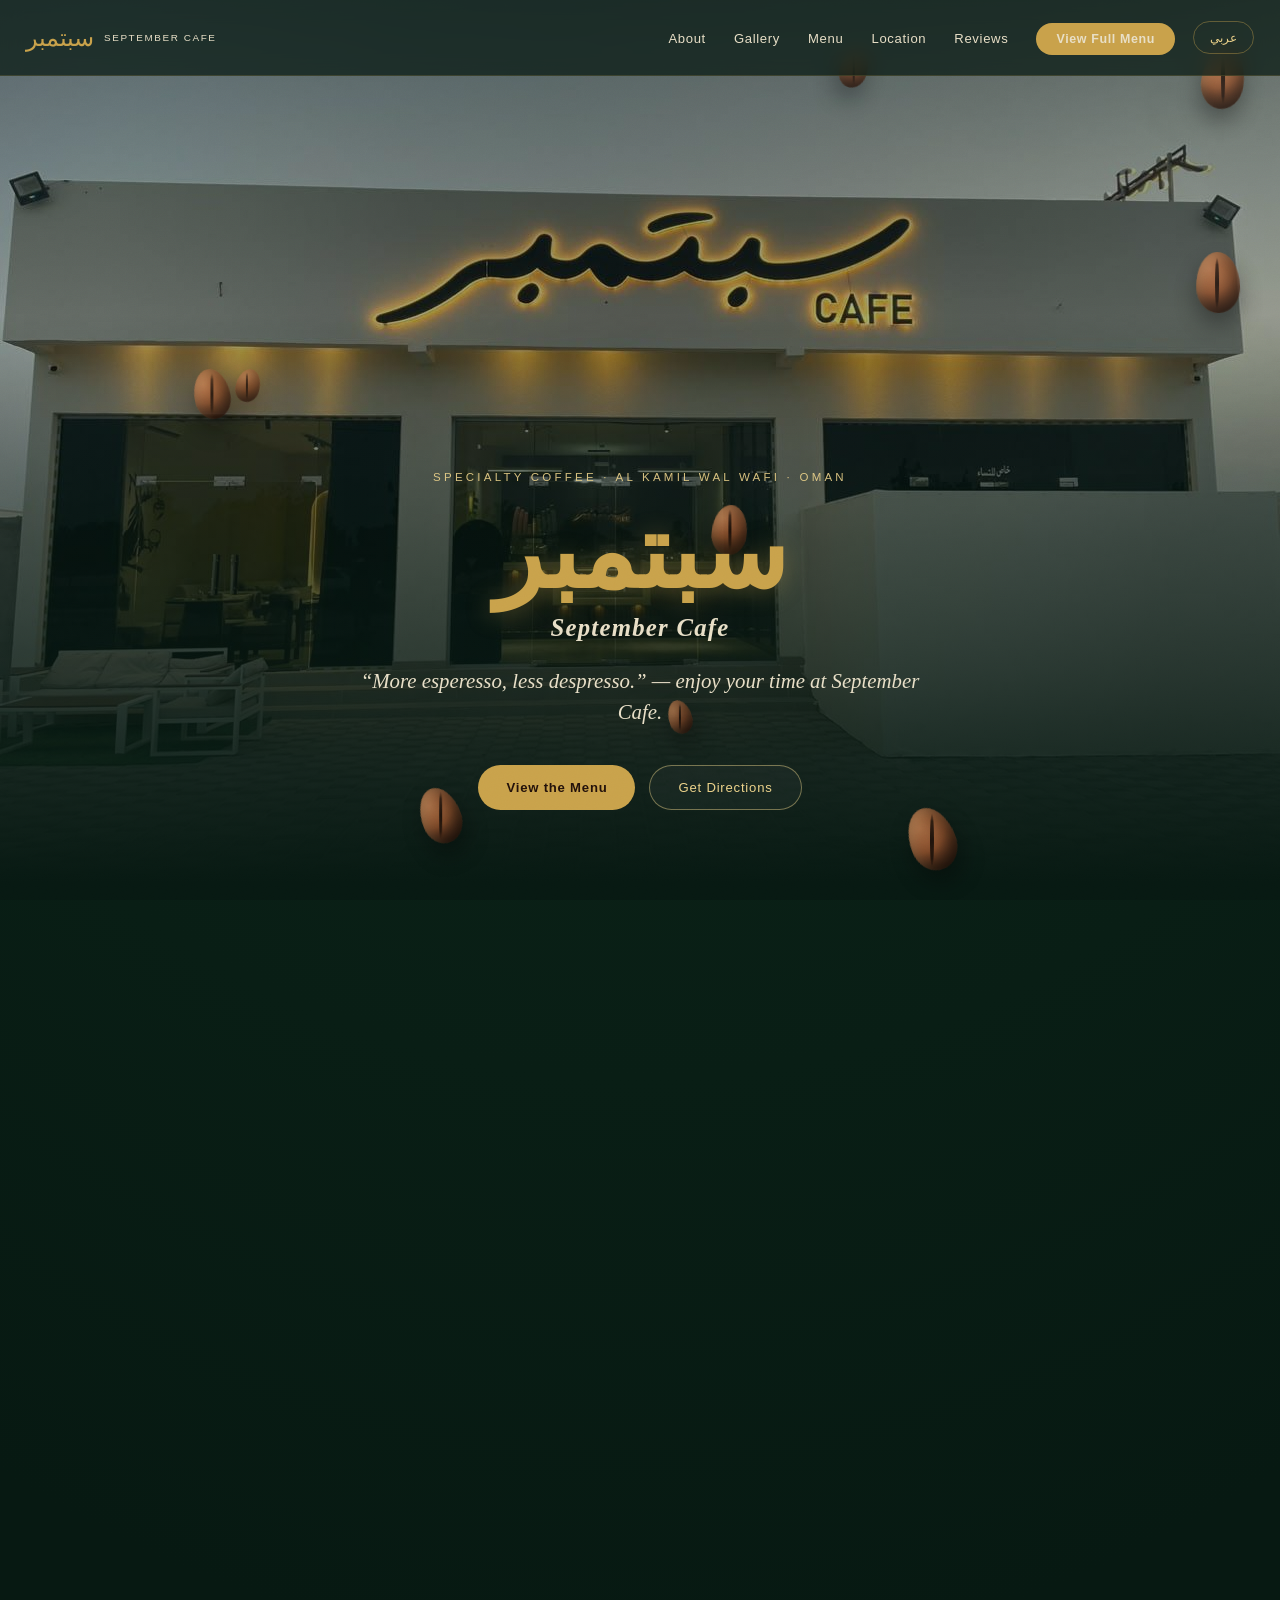
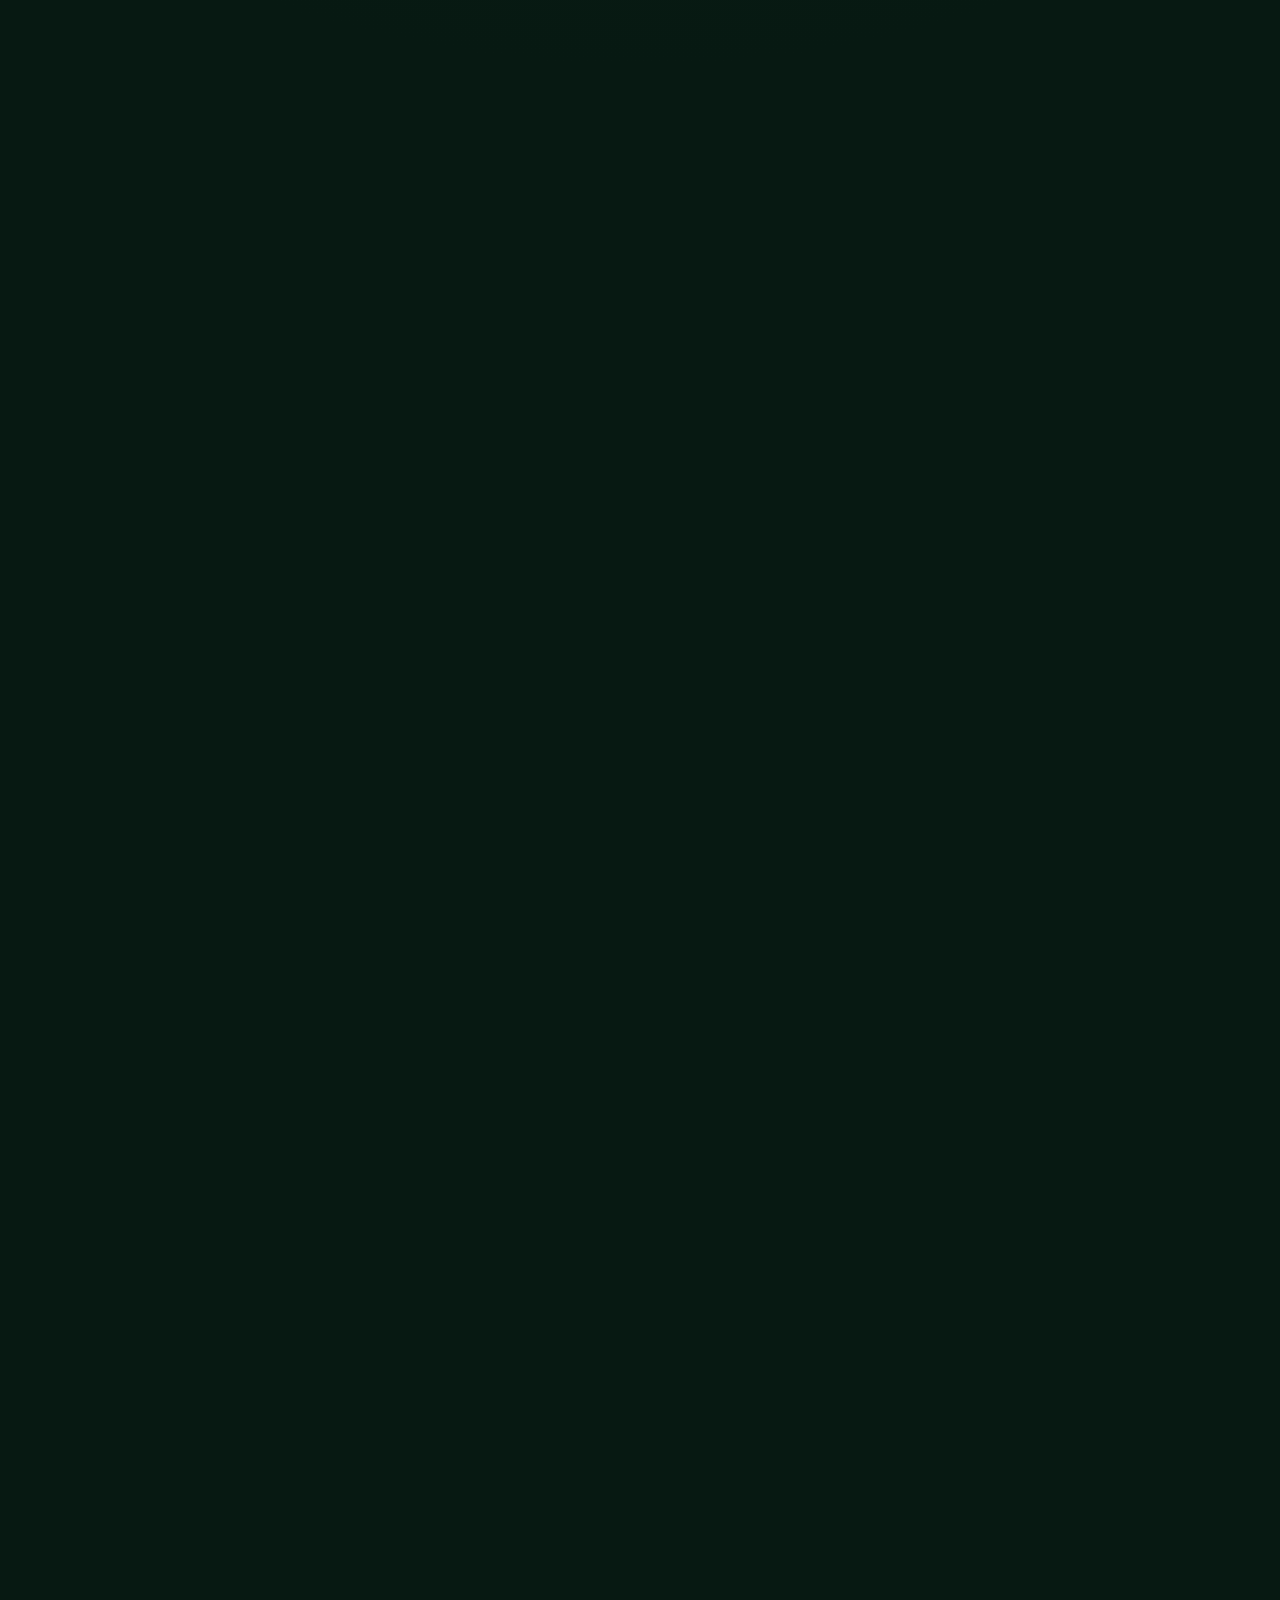
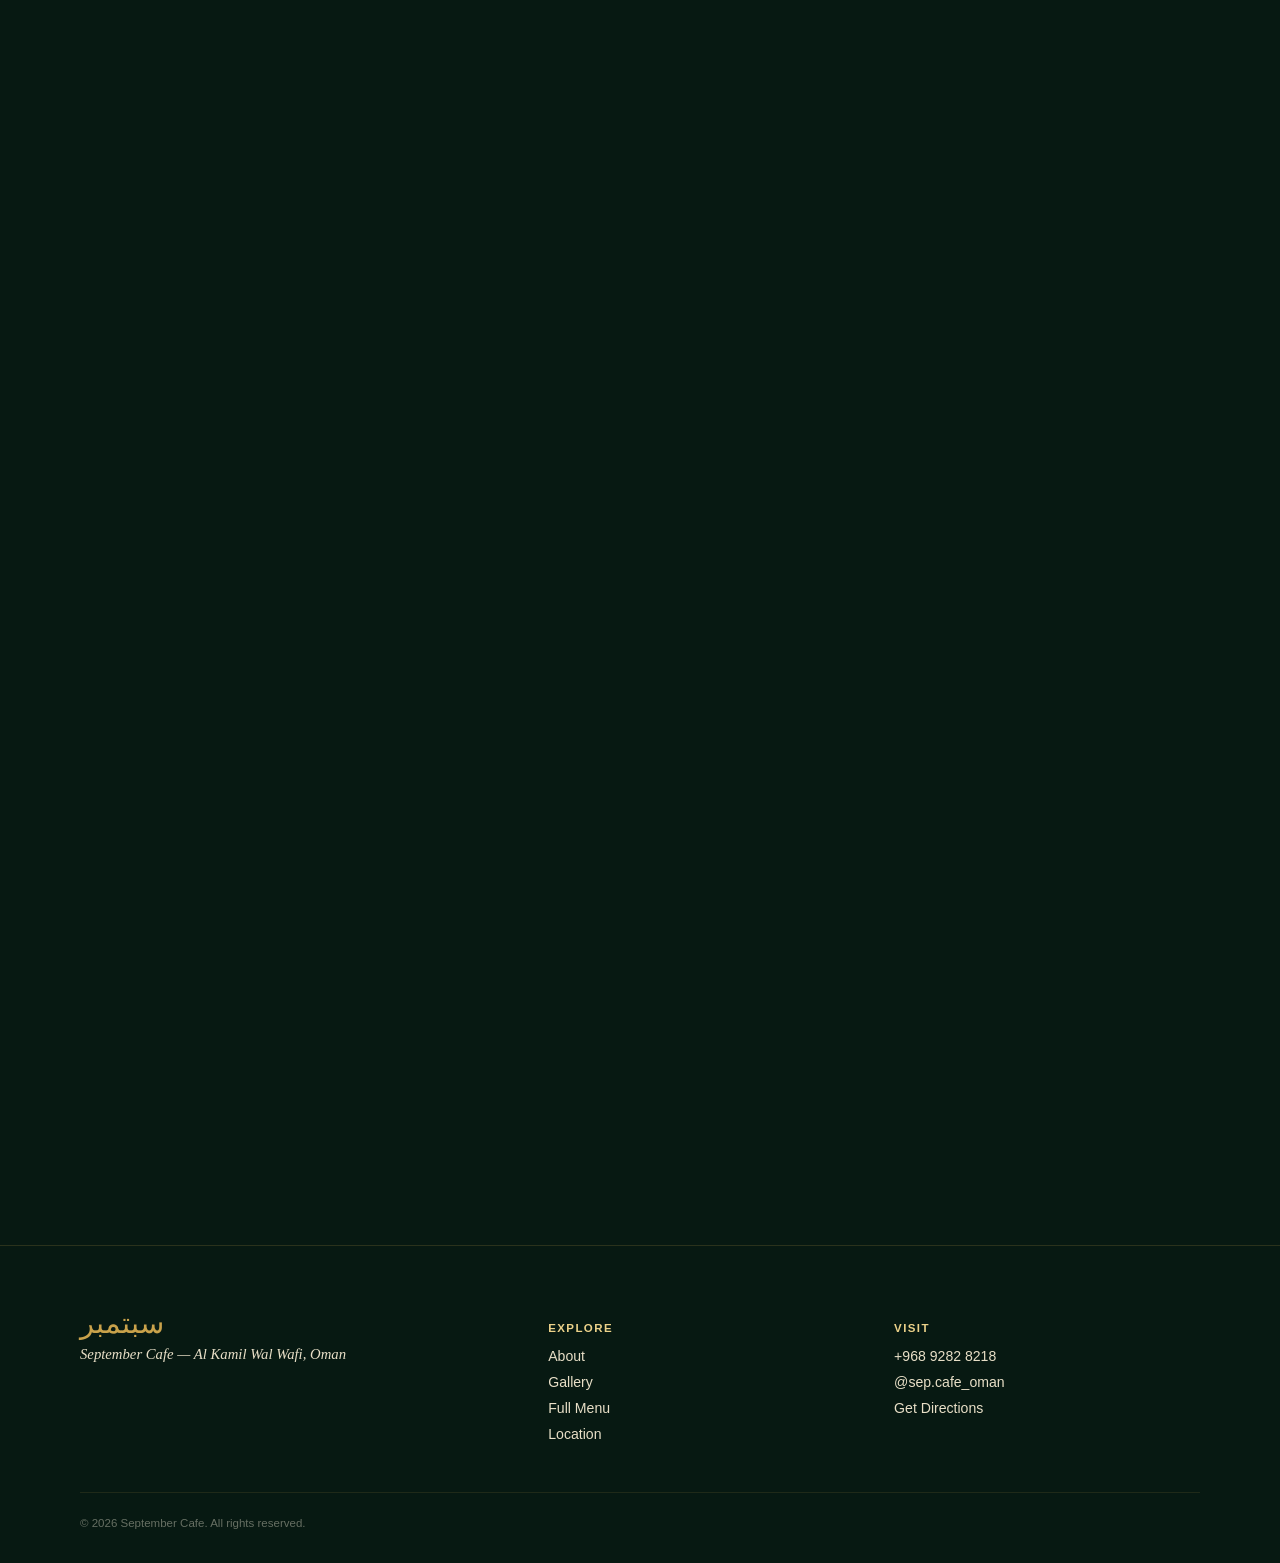
==== index.html @ 89ff71f0 "first push of septmber site" ====
<!DOCTYPE html>
<html lang="en" dir="ltr">
<head>
<meta charset="UTF-8">
<meta name="viewport" content="width=device-width, initial-scale=1">
<title>September Cafe | سبتمبر كافيه — Specialty Coffee in Al Kamil Wal Wafi, Oman</title>
<meta name="description" content="September Cafe (سبتمبر كافيه) is a specialty coffee house in Al Kamil Wal Wafi, Oman, serving espresso, V60 filter coffee, matcha, iced tea, mojitos and fresh cakes daily from 7 AM. More espresso, less despresso.">
<meta name="keywords" content="September Cafe, سبتمبر كافيه, coffee shop Oman, Al Kamil Wal Wafi cafe, specialty coffee Oman, V60 coffee Oman, matcha Oman">
<meta name="robots" content="index, follow">
<meta name="author" content="September Cafe">
<link rel="canonical" href="https://www.sepcafe-oman.com/">

<!-- Open Graph -->
<meta property="og:type" content="restaurant">
<meta property="og:title" content="September Cafe | سبتمبر كافيه">
<meta property="og:description" content="Specialty coffee, filtered pour-overs, matcha and fresh cakes in Al Kamil Wal Wafi, Oman. Open daily from 7 AM.">
<meta property="og:image" content="https://www.sepcafe-oman.com/assets/images/storefront-night-lg.jpg">
<meta property="og:url" content="https://www.sepcafe-oman.com/">
<meta property="og:locale" content="en_OM">
<meta property="og:site_name" content="September Cafe">

<!-- Twitter -->
<meta name="twitter:card" content="summary_large_image">
<meta name="twitter:title" content="September Cafe | سبتمبر كافيه">
<meta name="twitter:description" content="Specialty coffee, filtered pour-overs, matcha and fresh cakes in Al Kamil Wal Wafi, Oman.">
<meta name="twitter:image" content="https://www.sepcafe-oman.com/assets/images/storefront-night-lg.jpg">

<!-- Security -->
<meta http-equiv="Content-Security-Policy" content="default-src 'self'; img-src 'self' data: https:; style-src 'self' https://fonts.googleapis.com; font-src 'self' https://fonts.gstatic.com; script-src 'self'; frame-src https://www.google.com; connect-src 'self'; base-uri 'self'; form-action 'self'; frame-ancestors 'self'">
<meta http-equiv="X-Content-Type-Options" content="nosniff">
<meta name="referrer" content="strict-origin-when-cross-origin">

<link rel="icon" href="assets/images/sep_profile.png" type="image/x-icon">

<link rel="preconnect" href="https://fonts.googleapis.com">
<link rel="preconnect" href="https://fonts.gstatic.com" crossorigin>
<link rel="preload" as="image" href="assets/images/storefront-night-lg.jpg" fetchpriority="high">
<link rel="stylesheet" href="https://fonts.googleapis.com/css2?family=Aref+Ruqaa:wght@400;700&family=Cormorant+Garamond:ital,wght@500;600;700&family=Tajawal:wght@400;500;700&family=Inter:wght@400;500;600;700&display=swap">
<link rel="stylesheet" href="assets/css/style.css">

<!-- Structured data: local business -->
<script type="application/ld+json">
{
  "@context": "https://schema.org",
  "@type": "CafeOrCoffeeShop",
  "name": "September Cafe | سبتمبر كافيه",
  "image": [
    "https://www.sepcafe-oman.com/assets/images/storefront-night-lg.jpg",
    "https://www.sepcafe-oman.com/assets/images/interior-counter-lg.jpg"
  ],
  "url": "https://www.sepcafe-oman.com/",
  "telephone": "+96892828218",
  "priceRange": "OMR 0.800 - 1.800",
  "servesCuisine": ["Coffee", "Tea", "Desserts"],
  "address": {
    "@type": "PostalAddress",
    "streetAddress": "56PC+4JM",
    "addressLocality": "Al Kamil Wal Wafi",
    "addressRegion": "South Ash Sharqiyah",
    "addressCountry": "OM"
  },
  "geo": {
    "@type": "GeoCoordinates",
    "latitude": 22.1844023,
    "longitude": 59.2213537
  },
  "sameAs": [
    "https://instagram.com/sep.cafe_oman",
    "https://maps.app.goo.gl/aTMkdAskDZ5YVgDp7"
  ],
  "openingHoursSpecification": [
    { "@type": "OpeningHoursSpecification", "dayOfWeek": ["Sunday","Monday","Tuesday","Wednesday","Thursday"], "opens": "07:00", "closes": "23:00" },
    { "@type": "OpeningHoursSpecification", "dayOfWeek": ["Friday","Saturday"], "opens": "07:00", "closes": "23:59" }
  ]
}
</script>
</head>
<body>

<div class="grain" aria-hidden="true"></div>

<a href="#main" class="visually-hidden">Skip to content</a>

<nav class="site-nav" aria-label="Primary">
  <a href="#" class="nav-mark">
    <span class="ar">سبتمبر</span>
    <span class="en">September Cafe</span>
  </a>
  <div class="nav-group">
    <ul class="nav-links" id="navLinks">
      <li><a href="#about" data-en="About" data-ar="من نحن">About</a></li>
      <li><a href="#gallery" data-en="Gallery" data-ar="المعرض">Gallery</a></li>
      <li><a href="#menu" data-en="Menu" data-ar="القائمة">Menu</a></li>
      <li><a href="#location" data-en="Location" data-ar="الموقع">Location</a></li>
      <li><a href="#reviews" data-en="Reviews" data-ar="التقييمات">Reviews</a></li>
      <li><a class="nav-cta" href="menu.html" data-en="View Full Menu" data-ar="القائمة كاملة">View Full Menu</a></li>
    </ul>
    <button class="lang-toggle" id="langToggle" type="button" aria-label="Switch language / تبديل اللغة">عربي</button>
    <button class="nav-toggle" id="navToggle" aria-label="Toggle menu" aria-expanded="false" aria-controls="navLinks">
      <svg viewBox="0 0 24 24" fill="none" stroke="currentColor" stroke-width="2" stroke-linecap="round" width="20" height="20"><path d="M3 6h18M3 12h18M3 18h18"/></svg>
    </button>
  </div>
</nav>

<header class="hero">
  <div class="hero-media">
    <img src="assets/images/storefront-night-lg.jpg" alt="September Cafe storefront at night, illuminated سبتمبر CAFE sign" width="1400" height="1050" fetchpriority="high">
  </div>
  <div class="bean-stage" id="beanStage" aria-hidden="true"></div>
  <div class="hero-copy">
    <p class="eyebrow" data-en="Specialty Coffee · Al Kamil Wal Wafi · Oman" data-ar="قهوة مختصة · الكامل والوافي · عُمان">قهوة مختصة · Al Kamil Wal Wafi · Oman</p>
    <h1>
      <span class="ar">سبتمبر</span>
      <span class="en">September <em>Cafe</em></span>
    </h1>
    <p class="hero-quote" data-en="“More esperesso, less despresso.” — enjoy your time at September Cafe." data-ar="«قهوة أكثر، هَمّ أقل» — استمتع بوقتك في سبتمبر كافيه.">“More esperesso, less despresso.” <span>— enjoy your time at September Cafe.</span></p>
    <div class="hero-ctas">
      <a class="btn btn-solid" href="menu.html" data-en="View the Menu" data-ar="عرض القائمة">View the Menu</a>
      <a class="btn btn-outline" href="https://maps.app.goo.gl/aTMkdAskDZ5YVgDp7" target="_blank" rel="noopener noreferrer" data-en="Get Directions" data-ar="احصل على الاتجاهات">Get Directions</a>
    </div>
  </div>
</header>

<main id="main">

  <section class="section" id="about">
    <div class="about-grid">
      <div class="about-copy reveal">
        <p class="eyebrow" data-en="Our Story" data-ar="قصتنا">قصتنا · Our Story</p>
        <h2 class="about-title" data-en="Welcome" data-ar="أهلاً بيك">أهلاً بيك</h2>
        <p data-en="September Cafe is a slow, deliberate kind of coffee house — the kind where the espresso is pulled with care and the seating invites you to stay a while. Our bar runs on hand-poured V60s and Chemex alongside classic espresso drinks, matcha, iced teas and mojitos, with a daily case of cakes made in-house." data-ar="سبتمبر كافيه بيت قهوة هادئ ومتأنٍّ — حيث يُحضّر الإسبريسو بعناية، وتدعوك المقاعد للبقاء أطول. يعتمد الباند لدينا على V60 وChemex المصبوبين يدويًا، إلى جانب مشروبات الإسبريسو الكلاسيكية والماتشا والشاي المثلج والموهيتو، مع تشكيلة يومية من الكيك المُحضّر في المقهى.">September Cafe is a slow, deliberate kind of coffee house — the kind where the espresso is pulled with care and the seating invites you to stay a while. Our bar runs on hand-poured V60s and Chemex alongside classic espresso drinks, matcha, iced teas and mojitos, with a daily case of cakes made in-house.</p>
        <p data-en="As the wall behind our bar puts it: &quot;Coffee &amp; friends make the perfect blend.&quot; Come pull up a chair." data-ar="كما تقول العبارة المكتوبة خلف الباند: «القهوة والأصدقاء مزيج مثالي». تعال واختر مقعدك.">As the wall behind our bar puts it: <em>"Coffee &amp; friends make the perfect blend."</em> Come pull up a chair.</p>
        <div class="about-badges">
          <span class="badge"><svg viewBox="0 0 24 24" fill="none" stroke-width="1.6"><ellipse cx="12" cy="12" rx="8" ry="10"/><path d="M12 2c-3 4-3 16 0 20"/></svg> <span data-en="Specialty espresso &amp; filter bar" data-ar="باند إسبريسو وقهوة مفلترة مختصة">Specialty espresso &amp; filter bar</span></span>
          <span class="badge"><svg viewBox="0 0 24 24" fill="none" stroke-width="1.6"><path d="M4 20c8 0 16-6 16-16C10 4 4 12 4 20Z"/></svg> <span data-en="Matcha &amp; fresh pastries" data-ar="ماتشا ومعجنات طازجة">Matcha &amp; fresh pastries</span></span>
          <span class="badge"><svg viewBox="0 0 24 24" fill="none" stroke-width="1.6"><path d="M5 9h11v6a5 5 0 0 1-5 5H9a4 4 0 0 1-4-4Z"/></svg> <span data-en="Private family &amp; women's seating" data-ar="جلسة خاصة للعائلات والنساء">Private family &amp; women's seating</span></span>
        </div>
      </div>
      <div class="about-stack reveal" aria-hidden="true">
        <img class="ph1" src="assets/images/interior-mural-sm.jpg" alt="" loading="lazy" width="640" height="480">
        <img class="ph2" src="assets/images/product-pourover-sm.jpg" alt="" loading="lazy" width="640" height="480">
      </div>
    </div>
  </section>

  <section class="section section-tight" id="gallery">
    <div class="sec-head reveal">
      <p class="eyebrow" data-en="Inside the Cafe" data-ar="من الداخل">من الداخل · Inside the Cafe</p>
      <h2 data-en="Gallery" data-ar="المعرض">المعرض</h2>
      <p class="sub" data-en="A look at the space and what's in the cup" data-ar="لمحة عن المكان وما بداخل الكوب">A look at the space and what's in the cup</p>
    </div>
    <div class="gallery-grid reveal">
      <a href="assets/images/interior-lounge-1-lg.jpg" target="_blank" rel="noopener noreferrer" aria-label="Open full-size photo of the lounge seating">
        <img src="assets/images/interior-lounge-1-sm.jpg" alt="September Cafe lounge seating area with soft sofas and warm track lighting" loading="lazy" width="640" height="480">
        <span class="gcap" data-en="The lounge" data-ar="الصالة">The lounge</span>
      </a>
      <a href="assets/images/product-hibiscus-lg.jpg" target="_blank" rel="noopener noreferrer" aria-label="Open full-size photo of hibiscus iced drink">
        <img src="assets/images/product-hibiscus-sm.jpg" alt="Iced hibiscus and orange drink in a September Cafe branded cup" loading="lazy" width="640" height="480">
        <span class="gcap" data-en="Cold Brew Signature" data-ar="كركديه مثلج">Cold Brew Signature</span>
      </a>
      <a href="assets/images/product-mango-chia-lg.jpg" target="_blank" rel="noopener noreferrer" aria-label="Open full-size photo of Tiramisu Mango dessert">
        <img src="assets/images/product-mango-chia-sm.jpg" alt="Tiramisu Mango dessert cups topped with blueberries beside a September Cafe cup" loading="lazy" width="640" height="480">
        <span class="gcap" data-en="Tiramisu Mango" data-ar="شيا المانجو">Tiramisu Mango</span>
      </a>
      <a href="assets/images/interior-counter-lg.jpg" target="_blank" rel="noopener noreferrer" aria-label="Open full-size photo of the espresso counter">
        <img src="assets/images/interior-counter-sm.jpg" alt="September Cafe espresso counter with machine and grinder" loading="lazy" width="640" height="480">
        <span class="gcap" data-en="The bar" data-ar="الباند">The bar</span>
      </a>
      <a href="assets/images/product-pourover-lg.jpg" target="_blank" rel="noopener noreferrer" aria-label="Open full-size photo of a pour-over being served">
        <img src="assets/images/product-pourover-sm.jpg" alt="Cold brew being poured into a September Cafe branded cup" loading="lazy" width="640" height="480">
        <span class="gcap" data-en="Cold brew pour" data-ar="سكب الكولد برو">Cold brew pour</span>
      </a>
      <a href="assets/images/interior-lounge-2-lg.jpg" target="_blank" rel="noopener noreferrer" aria-label="Open full-size photo of additional seating">
        <img src="assets/images/interior-lounge-2-sm.jpg" alt="Additional September Cafe seating with wall art" loading="lazy" width="640" height="480">
        <span class="gcap" data-en="More seating" data-ar="جلسات إضافية">More seating</span>
      </a>
    </div>
  </section>

  <section class="section" id="menu">
    <div class="sec-head reveal">
      <p class="eyebrow" data-en="A Taste of the Menu" data-ar="لمحة من القائمة">من القائمة · A Taste of the Menu</p>
      <h2 data-en="Menu" data-ar="القائمة">القائمة</h2>
      <p class="sub" data-en="Hot &amp; cold espresso, filtered coffee, matcha, iced tea, mojitos and sweets" data-ar="إسبريسو ساخن وبارد، قهوة مفلترة، ماتشا، شاي مثلج، موهيتو وحلا">Hot &amp; cold espresso, filtered coffee, matcha, iced tea, mojitos and sweets</p>
    </div>
    <div class="menu-teaser">
      <div class="teaser-card reveal">
        <svg viewBox="0 0 24 24" fill="none" stroke-width="1.6" stroke-linecap="round"><ellipse cx="12" cy="12" rx="8" ry="10"/><path d="M12 2c-3 4-3 16 0 20"/></svg>
        <h3 data-en="Espresso &amp; Lattes" data-ar="إسبريسو ولاتيه">Espresso &amp; Lattes</h3>
        <p data-en="Cortado, flat white, salted caramel, pistachio, rose and zafron latte — hot or iced." data-ar="كورتادو، فلات وايت، لاتيه كراميل مملح، فستق، ورد وزعفران — ساخن أو مثلج.">Cortado, flat white, salted caramel, pistachio, rose and zafron latte — hot or iced.</p>
        <span class="teaser-price" dir="ltr">From 0.800 OMR</span>
      </div>
      <div class="teaser-card reveal">
        <svg viewBox="0 0 24 24" fill="none" stroke-width="1.6" stroke-linecap="round" stroke-linejoin="round"><path d="M4 4h16l-6.5 8v6l-3 2v-8z"/></svg>
        <h3 data-en="Filtered &amp; Matcha" data-ar="مفلترة وماتشا">Filtered &amp; Matcha</h3>
        <p data-en="V60 and Chemex pour-overs in mango, pina colada and passion fruit, plus matcha rose latte." data-ar="V60 وChemex بنكهات المانجو، بينا كولادا وباشن فروت، بالإضافة إلى ماتشا ورد لاتيه.">V60 and Chemex pour-overs in mango, pina colada and passion fruit, plus matcha rose latte.</p>
        <span class="teaser-price" dir="ltr">From 1.400 OMR</span>
      </div>
      <div class="teaser-card reveal">
        <svg viewBox="0 0 24 24" fill="none" stroke-width="1.6" stroke-linecap="round" stroke-linejoin="round"><path d="M4 11h16l-1.5 8a2 2 0 0 1-2 1.7H7.5A2 2 0 0 1 5.5 19Z"/><path d="M6 11c0-4 3-7 6-7s6 3 6 7"/></svg>
        <h3 data-en="Cakes &amp; Sweets" data-ar="كيك وحلا">Cakes &amp; Sweets</h3>
        <p data-en="San Sebastián, red velvet, tiramisu and our September Signature slice, baked daily." data-ar="سانسبستيان، ريد فيلفيت، تراميسو وقطعة سبتمبر سجنيتشر، تُخبز يوميًا.">San Sebastián, red velvet, tiramisu and our September Signature slice, baked daily.</p>
        <span class="teaser-price" dir="ltr">From 1.400 OMR</span>
      </div>
    </div>
    <div class="menu-cta reveal">
      <a class="btn btn-solid" href="menu.html" data-en="Browse the Full Menu →" data-ar="تصفح القائمة كاملة ←">Browse the Full Menu →</a>
    </div>
  </section>

  <section class="section" id="location">
    <div class="sec-head reveal">
      <p class="eyebrow" data-en="Visit Us" data-ar="زورونا">زورونا · Visit Us</p>
      <h2 data-en="Location &amp; Hours" data-ar="الموقع والأوقات">الموقع والأوقات</h2>
      <p class="sub" data-en="Al Kamil Wal Wafi, Oman — open every day from 7 AM" data-ar="الكامل والوافي، عُمان — مفتوح يوميًا من الساعة 7 صباحًا">Al Kamil Wal Wafi, Oman — open every day from 7 AM</p>
    </div>
    <div class="loc-grid reveal">
      <div class="loc-card">
        <div class="loc-row">
          <svg viewBox="0 0 24 24" fill="none" stroke-width="1.6" stroke-linecap="round" stroke-linejoin="round"><path d="M12 21s-7-6.2-7-11a7 7 0 0 1 14 0c0 4.8-7 11-7 11Z"/><circle cx="12" cy="10" r="2.5"/></svg>
          <div>
            <div class="lbl" data-en="Address" data-ar="العنوان">Address</div>
            <a href="https://maps.app.goo.gl/aTMkdAskDZ5YVgDp7" target="_blank" rel="noopener noreferrer" dir="ltr">56PC+4JM, Al Kamil Wal Wafi, Oman</a>
          </div>
        </div>
        <div class="loc-row">
          <svg viewBox="0 0 24 24" fill="none" stroke-width="1.6" stroke-linecap="round" stroke-linejoin="round"><path d="M22 16.9v3a2 2 0 0 1-2.2 2 19.8 19.8 0 0 1-8.6-3 19.5 19.5 0 0 1-6-6 19.8 19.8 0 0 1-3-8.7A2 2 0 0 1 4.1 2h3a2 2 0 0 1 2 1.7c.1.9.3 1.8.6 2.7a2 2 0 0 1-.5 2.1L8 9.8a16 16 0 0 0 6 6l1.3-1.2a2 2 0 0 1 2.1-.5c.9.3 1.8.5 2.7.6a2 2 0 0 1 1.7 2Z"/></svg>
          <div>
            <div class="lbl" data-en="Phone" data-ar="الهاتف">Phone</div>
            <a href="tel:+96892828218" dir="ltr">+968 9282 8218</a>
          </div>
        </div>
        <div class="loc-row">
          <svg viewBox="0 0 24 24" fill="none" stroke-width="1.6" stroke-linecap="round" stroke-linejoin="round"><rect x="3" y="3" width="18" height="18" rx="5"/><circle cx="12" cy="12" r="4"/><circle cx="17.2" cy="6.8" r="1"/></svg>
          <div>
            <div class="lbl" data-en="Instagram" data-ar="انستغرام">Instagram</div>
            <a href="https://instagram.com/sep.cafe_oman" target="_blank" rel="noopener noreferrer" dir="ltr">@sep.cafe_oman</a>
          </div>
        </div>
        <div class="loc-row loc-row-hours">
          <svg viewBox="0 0 24 24" fill="none" stroke-width="1.6" stroke-linecap="round" stroke-linejoin="round"><circle cx="12" cy="12" r="9"/><path d="M12 7v5l3 3"/></svg>
          <div class="hours-col">
            <div class="lbl" data-en="Opening Hours" data-ar="ساعات العمل">Opening Hours</div>
            <table class="hours-table">
              <tbody>
                <tr data-day="sunday"><td data-en="Sunday" data-ar="الأحد">Sunday</td><td>7:00 AM – 11:00 PM</td></tr>
                <tr data-day="monday"><td data-en="Monday" data-ar="الاثنين">Monday</td><td>7:00 AM – 11:00 PM</td></tr>
                <tr data-day="tuesday"><td data-en="Tuesday" data-ar="الثلاثاء">Tuesday</td><td>7:00 AM – 11:00 PM</td></tr>
                <tr data-day="wednesday"><td data-en="Wednesday" data-ar="الأربعاء">Wednesday</td><td>7:00 AM – 11:00 PM</td></tr>
                <tr data-day="thursday"><td data-en="Thursday" data-ar="الخميس">Thursday</td><td>7:00 AM – 12:00 AM</td></tr>
                <tr data-day="friday"><td data-en="Friday" data-ar="الجمعة">Friday</td><td>7:00 AM – 12:00 AM</td></tr>
                <tr data-day="saturday"><td data-en="Saturday" data-ar="السبت">Saturday</td><td>7:00 AM – 12:00 AM</td></tr>
              </tbody>
            </table>
            <!-- <p class="hours-note" data-en="*Assumed midnight close on the weekend — let us know if that should read differently." data-ar="*بافتراض الإغلاق منتصف الليل في عطلة نهاية الأسبوع — أخبرونا إن كان الوقت مختلفًا.">*Assumed midnight close on the weekend — let us know if that should read differently.</p> -->
          </div>
        </div>
      </div>
      <div class="map-wrap">
        <iframe
          src="https://www.google.com/maps?q=22.1844023,59.2213537&z=16&output=embed"
          title="Map showing September Cafe location in Al Kamil Wal Wafi, Oman"
          loading="lazy"
          referrerpolicy="no-referrer-when-downgrade"
          sandbox="allow-scripts allow-same-origin allow-popups"
        ></iframe>
      </div>
    </div>
  </section>

  <section class="section section-tight" id="reviews">
    <div class="sec-head reveal">
      <p class="eyebrow" data-en="What People Say" data-ar="آراء الزوار">آراء الزوار · What People Say</p>
      <h2 data-en="Reviews" data-ar="التقييمات">التقييمات</h2>
    </div>
    <div class="review-card reveal">
      <div class="stars" aria-hidden="true">
        <svg viewBox="0 0 24 24"><path d="M12 2l3.1 6.3 6.9 1-5 4.9 1.2 6.9L12 17.8 5.8 21l1.2-6.9-5-4.9 6.9-1z"/></svg>
        <svg viewBox="0 0 24 24"><path d="M12 2l3.1 6.3 6.9 1-5 4.9 1.2 6.9L12 17.8 5.8 21l1.2-6.9-5-4.9 6.9-1z"/></svg>
        <svg viewBox="0 0 24 24"><path d="M12 2l3.1 6.3 6.9 1-5 4.9 1.2 6.9L12 17.8 5.8 21l1.2-6.9-5-4.9 6.9-1z"/></svg>
        <svg viewBox="0 0 24 24"><path d="M12 2l3.1 6.3 6.9 1-5 4.9 1.2 6.9L12 17.8 5.8 21l1.2-6.9-5-4.9 6.9-1z"/></svg>
        <svg viewBox="0 0 24 24"><path d="M12 2l3.1 6.3 6.9 1-5 4.9 1.2 6.9L12 17.8 5.8 21l1.2-6.9-5-4.9 6.9-1z"/></svg>
      </div>
      <p data-en="Read what our guests are saying on Google, and leave your own after your next visit." data-ar="اطّلع على آراء ضيوفنا على جوجل، وشاركنا رأيك بعد زيارتك القادمة.">Read what our guests are saying on Google, and leave your own after your next visit.</p>
      <span class="g-note" data-en="Reviews are hosted on Google and open in a new tab" data-ar="التقييمات مستضافة على جوجل وتُفتح في تبويب جديد">Reviews are hosted on Google and open in a new tab</span>
      <div class="review-cta">
        <a class="btn btn-solid" href="https://maps.app.goo.gl/aTMkdAskDZ5YVgDp7" target="_blank" rel="noopener noreferrer" data-en="Read Reviews on Google" data-ar="اقرأ التقييمات على جوجل">Read Reviews on Google</a>
      </div>
    </div>
  </section>

</main>

<footer>
  <div class="foot-grid">
    <div>
      <div class="foot-mark">سبتمبر</div>
      <p class="foot-tag" data-en="September Cafe — Al Kamil Wal Wafi, Oman" data-ar="سبتمبر كافيه — الكامل والوافي، عُمان">September Cafe — Al Kamil Wal Wafi, Oman</p>
    </div>
    <div class="foot-col">
      <h4 data-en="Explore" data-ar="استكشف">Explore</h4>
      <a href="#about" data-en="About" data-ar="من نحن">About</a>
      <a href="#gallery" data-en="Gallery" data-ar="المعرض">Gallery</a>
      <a href="menu.html" data-en="Full Menu" data-ar="القائمة كاملة">Full Menu</a>
      <a href="#location" data-en="Location" data-ar="الموقع">Location</a>
    </div>
    <div class="foot-col">
      <h4 data-en="Visit" data-ar="زورونا">Visit</h4>
      <a href="tel:+96892828218" dir="ltr">+968 9282 8218</a>
      <a href="https://instagram.com/sep.cafe_oman" target="_blank" rel="noopener noreferrer" dir="ltr">@sep.cafe_oman</a>
      <a href="https://maps.app.goo.gl/aTMkdAskDZ5YVgDp7" target="_blank" rel="noopener noreferrer" data-en="Get Directions" data-ar="احصل على الاتجاهات">Get Directions</a>
    </div>
  </div>
  <div class="foot-bottom">
    <span><span data-en="©" data-ar="©">©</span> <span id="year"></span> <span data-en="September Cafe. All rights reserved." data-ar="سبتمبر كافيه. جميع الحقوق محفوظة.">September Cafe. All rights reserved.</span></span>
    <!-- <span data-en="Prices in OMR · Menu items may vary in-store" data-ar="الأسعار بالريال العُماني · قد تختلف الأصناف داخل المقهى">Prices in OMR · Menu items may vary in-store</span> -->
  </div>
</footer>

<script src="assets/js/main.js" defer></script>
</body>
</html>
---- assets/css/style.css ----
/* September Cafe — سبتمبر | stylesheet */

:root{
  --pine:      #0b2318;
  --pine-2:    #071912;
  --espresso:  #22110a;
  --parchment: #f6efdd;
  --parchment-dim: #e8dfc7;
  --gold:      #c9a24b;
  --gold-hi:   #ecd28a;
  --sage:      #8fae7c;
  --ember:     #a85c32;
  --ember-hi:  #c97e4f;

  --disp: 'Cormorant Garamond', Georgia, serif;
  --ar-disp: 'Aref Ruqaa', serif;
  --ar-body: 'Tajawal', sans-serif;
  --body: 'Jost', 'Inter', -apple-system, sans-serif;
  --data: 'Inter', -apple-system, sans-serif;

  --nav-h: 76px;
}

*{ box-sizing:border-box; }
html{ scroll-behavior:smooth; }
body{
  margin:0;
  background:
    radial-gradient(ellipse 120% 45% at 50% -10%, #123625 0%, var(--pine) 45%, var(--pine-2) 100%);
  color:var(--parchment);
  font-family:var(--body);
  -webkit-font-smoothing:antialiased;
  overflow-x:hidden;
}
img{ max-width:100%; display:block; }
a{ color:inherit; }
h1,h2,h3,p{ margin:0; }
::selection{ background:var(--gold); color:var(--espresso); }
.visually-hidden{ position:absolute; width:1px; height:1px; overflow:hidden; clip:rect(0,0,0,0); white-space:nowrap; }
a:focus-visible, button:focus-visible{ outline:2px solid var(--gold-hi); outline-offset:3px; }

/* ---------- texture ---------- */
.grain{
  position:fixed; inset:0; pointer-events:none; z-index:5; opacity:.045; mix-blend-mode:overlay;
  background-image:url("data:image/svg+xml,%3Csvg xmlns='http://www.w3.org/2000/svg' width='120' height='120'%3E%3Cfilter id='n'%3E%3CfeTurbulence type='fractalNoise' baseFrequency='0.9' numOctaves='2' stitchTiles='stitch'/%3E%3C/filter%3E%3Crect width='100%25' height='100%25' filter='url(%23n)'/%3E%3C/svg%3E");
}

/* ================= NAV ================= */
.site-nav{
  position:fixed; top:0; left:0; right:0; z-index:50;
  display:flex; align-items:center; justify-content:space-between;
  padding:14px 26px; height:var(--nav-h);
  background:rgba(7,25,18,.72); backdrop-filter:blur(10px);
  border-bottom:1px solid rgba(201,162,75,.18);
  transition:background .3s;
}
.nav-mark{ display:flex; align-items:center; gap:10px; text-decoration:none; }
.nav-mark .ar{ font-family:var(--ar-disp); font-size:1.5rem; color:var(--gold); }
.nav-mark .en{ font-family:var(--data); font-size:.62rem; letter-spacing:.16em; text-transform:uppercase; color:var(--parchment-dim); }
.nav-links{ display:flex; align-items:center; gap:28px; list-style:none; margin:0; padding:0; }
.nav-links a{ text-decoration:none; font-size:.82rem; letter-spacing:.05em; color:var(--parchment-dim); transition:color .25s; }
.nav-links a:hover{ color:var(--gold-hi); }
.nav-cta{
  background:var(--gold); color:var(--espresso); padding:9px 20px; border-radius:100px;
  font-weight:600; font-size:.78rem !important; letter-spacing:.03em;
}
.nav-cta:hover{ background:var(--gold-hi) !important; }
.nav-toggle{
  display:none; background:none; border:1px solid rgba(201,162,75,.4); border-radius:8px;
  width:42px; height:42px; color:var(--gold-hi); cursor:pointer;
}
@media(max-width:860px){
  .nav-links{
    position:fixed; inset:var(--nav-h) 0 0 0; flex-direction:column; align-items:flex-start;
    padding:30px 26px; background:var(--pine-2); transform:translateX(100%);
    transition:transform .35s ease; gap:22px;
  }
  .nav-links.open{ transform:translateX(0); }
  .nav-toggle{ display:block; }
}

/* ================= HERO ================= */
.hero{
  position:relative; min-height:100svh; display:flex; align-items:flex-end;
  overflow:hidden;
}
.hero-media{ position:absolute; inset:0; z-index:0; }
.hero-media img{ width:100%; height:100%; object-fit:cover; }
.hero-media:after{
  content:''; position:absolute; inset:0;
  background:linear-gradient(to top, var(--pine-2) 2%, rgba(7,25,18,.65) 40%, rgba(7,25,18,.35) 65%, rgba(7,25,18,.55) 100%);
}
.bean-stage{ position:absolute; inset:0; z-index:1; transform-style:preserve-3d; pointer-events:none; }
.bean{ position:absolute; width:var(--w); height:calc(var(--w) * 1.4); left:var(--x); top:var(--y);
  transform-style:preserve-3d; animation:drift var(--dur) ease-in-out infinite; animation-delay:var(--delay); opacity:.8; }
.bean .lobe{
  position:absolute; inset:0; border-radius:50% 50% 50% 50% / 58% 58% 42% 42%;
  background:radial-gradient(circle at 32% 28%, var(--ember-hi) 0%, var(--ember) 45%, #4a2313 85%, #2a130a 100%);
  box-shadow:inset -6px -10px 18px rgba(0,0,0,.55), inset 4px 6px 10px rgba(255,210,150,.25), 0 12px 24px rgba(0,0,0,.45);
  transform:rotateY(var(--ry)) rotateZ(var(--rz));
}
.bean .crease{ position:absolute; left:50%; top:8%; bottom:8%; width:9%; transform:translateX(-50%) translateZ(2px);
  background:linear-gradient(to bottom, transparent, rgba(20,8,4,.75) 15%, rgba(20,8,4,.9) 50%, rgba(20,8,4,.75) 85%, transparent); border-radius:50%; }
@keyframes drift{
  0%,100%{ transform:translate3d(0,0,0) rotateX(0) rotateY(0); }
  50%{ transform:translate3d(var(--dx),var(--dy),var(--dz)) rotateX(12deg) rotateY(180deg); }
}

.hero-copy{ position:relative; z-index:2; max-width:900px; padding:120px 26px 90px; margin:0 auto; text-align:center; width:100%; }
.eyebrow{ font-family:var(--ar-body); letter-spacing:.28em; text-transform:uppercase; font-size:.72rem; color:var(--gold-hi); opacity:.9; margin:0 0 20px; }
.hero-copy h1{ line-height:1; }
.hero-copy h1 .ar{ display:block; font-family:var(--ar-disp); font-size:clamp(3.2rem,10vw,6.4rem); color:var(--gold); text-shadow:0 2px 24px rgba(201,162,75,.35); }
.hero-copy h1 .en{ display:block; font-family:var(--disp); font-style:italic; font-weight:600; font-size:clamp(1.1rem,2.4vw,1.55rem); letter-spacing:.05em; color:var(--parchment-dim); margin-top:10px; }
.hero-quote{ font-family:var(--disp); font-style:italic; font-size:clamp(1.05rem,2vw,1.3rem); color:var(--parchment-dim); max-width:560px; margin:24px auto 0; line-height:1.5; }
.hero-quote span{ color:var(--gold-hi); }
.hero-ctas{ display:flex; gap:14px; justify-content:center; flex-wrap:wrap; margin-top:38px; }
.btn{
  display:inline-flex; align-items:center; gap:8px; text-decoration:none; cursor:pointer; border:none;
  font-family:var(--data); font-size:.82rem; letter-spacing:.06em; padding:14px 28px; border-radius:100px;
  transition:.3s ease;
}
.btn-solid{ background:var(--gold); color:var(--espresso); font-weight:600; }
.btn-solid:hover{ background:var(--gold-hi); transform:translateY(-2px); }
.btn-outline{ border:1px solid rgba(236,210,138,.45); color:var(--gold-hi); background:rgba(255,255,255,.03); }
.btn-outline:hover{ background:var(--gold); color:var(--espresso); border-color:var(--gold); transform:translateY(-2px); }

/* ================= SECTION SHELL ================= */
main{ position:relative; z-index:2; }
.section{ max-width:1120px; margin:0 auto; padding:90px 24px; }
.section-tight{ padding-top:50px; padding-bottom:50px; }
.sec-head{ text-align:center; max-width:640px; margin:0 auto 50px; }
.sec-head .eyebrow{ margin-bottom:12px; }
.sec-head h2{ font-family:var(--ar-disp); font-size:clamp(1.9rem,4.4vw,2.7rem); color:var(--gold); }
.sec-head .sub{ font-family:var(--disp); font-style:italic; font-size:1.1rem; color:var(--parchment-dim); margin-top:8px; }
.sec-body{ font-size:.98rem; line-height:1.7; color:var(--parchment-dim); }

/* ================= ABOUT ================= */
.about-grid{ display:grid; grid-template-columns:1fr 1.1fr; gap:56px; align-items:center; }
@media(max-width:820px){ .about-grid{ grid-template-columns:1fr; } }
.about-copy p{ margin-bottom:16px; }
.about-badges{ display:flex; flex-wrap:wrap; gap:10px; margin-top:26px; }
.badge{
  display:flex; align-items:center; gap:8px; border:1px solid rgba(201,162,75,.3); border-radius:100px;
  padding:8px 16px; font-family:var(--data); font-size:.76rem; color:var(--gold-hi); background:rgba(201,162,75,.05);
}
.badge svg{ width:15px; height:15px; stroke:var(--gold-hi); }

.about-stack{ position:relative; perspective:1200px; height:420px; }
.about-stack img{
  position:absolute; width:72%; border-radius:14px; box-shadow:0 24px 46px rgba(0,0,0,.5);
  border:1px solid rgba(201,162,75,.25); object-fit:cover; height:320px;
  transition:transform .5s ease;
}
.about-stack .ph1{ top:0; left:0; transform:rotateZ(-4deg) rotateY(6deg) translateZ(0); z-index:1; }
.about-stack .ph2{ bottom:0; right:0; transform:rotateZ(3deg) rotateY(-6deg) translateZ(40px); z-index:2; height:280px; }
.about-stack:hover .ph1{ transform:rotateZ(-7deg) rotateY(10deg) translateZ(-10px); }
.about-stack:hover .ph2{ transform:rotateZ(6deg) rotateY(-10deg) translateZ(60px); }

/* ================= GALLERY ================= */
.gallery-grid{ display:grid; grid-template-columns:repeat(4,1fr); grid-auto-rows:170px; gap:14px; perspective:1200px; }
.gallery-grid a{ position:relative; grid-column:span 2; grid-row:span 2; border-radius:14px; overflow:hidden; display:block; }
.gallery-grid a:nth-child(1){ grid-column:span 2; grid-row:span 2; }
.gallery-grid a:nth-child(2){ grid-column:span 2; grid-row:span 1; }
.gallery-grid a:nth-child(3){ grid-column:span 2; grid-row:span 1; }
.gallery-grid a:nth-child(4){ grid-column:span 2; grid-row:span 2; }
.gallery-grid a:nth-child(5){ grid-column:span 2; grid-row:span 1; }
.gallery-grid a:nth-child(6){ grid-column:span 2; grid-row:span 1; }
@media(max-width:760px){
  .gallery-grid{ grid-template-columns:repeat(2,1fr); grid-auto-rows:150px; }
  .gallery-grid a, .gallery-grid a:nth-child(n){ grid-column:span 1; grid-row:span 1; }
}
.gallery-grid img{ width:100%; height:100%; object-fit:cover; transition:transform .5s ease; }
.gallery-grid a:hover img{ transform:scale(1.08) rotate(-.4deg); }
.gallery-grid a:after{
  content:''; position:absolute; inset:0; background:linear-gradient(to top, rgba(7,25,18,.55), transparent 45%);
  opacity:0; transition:opacity .35s;
}
.gallery-grid a:hover:after{ opacity:1; }
.gcap{ position:absolute; left:14px; bottom:12px; z-index:2; font-family:var(--data); font-size:.72rem; letter-spacing:.05em;
  color:var(--parchment); opacity:0; transform:translateY(6px); transition:.35s; }
.gallery-grid a:hover .gcap{ opacity:1; transform:translateY(0); }

/* ================= MENU TEASER ================= */
.menu-teaser{ display:grid; grid-template-columns:repeat(3,1fr); gap:22px; }
@media(max-width:760px){ .menu-teaser{ grid-template-columns:1fr; } }
.teaser-card{
  border:1px solid rgba(201,162,75,.22); border-radius:16px; padding:26px 22px; background:rgba(201,162,75,.04);
  transform-style:preserve-3d; transition:transform .35s ease, box-shadow .35s ease;
}
.teaser-card:hover{ transform:translateY(-6px) translateZ(10px); box-shadow:0 24px 40px rgba(0,0,0,.35); }
.teaser-card svg{ width:30px; height:30px; stroke:var(--gold); margin-bottom:14px; }
.teaser-card h3{ font-family:var(--disp); font-style:italic; font-weight:600; font-size:1.25rem; color:var(--parchment); }
.teaser-card p{ font-size:.86rem; color:var(--parchment-dim); margin-top:8px; line-height:1.6; }
.teaser-price{ font-family:var(--data); font-size:.78rem; color:var(--gold-hi); margin-top:14px; display:block; }
.menu-cta{ text-align:center; margin-top:44px; }

/* ================= LOCATION ================= */
.loc-grid{ display:grid; grid-template-columns:1fr 1fr; gap:40px; align-items:stretch; }
@media(max-width:860px){ .loc-grid{ grid-template-columns:1fr; } }
.loc-card{ border:1px solid rgba(201,162,75,.22); border-radius:16px; padding:30px; background:rgba(201,162,75,.04); }
.loc-row{ display:flex; gap:14px; padding:14px 0; border-bottom:1px dashed rgba(246,239,221,.14); }
.loc-row:last-child{ border-bottom:none; }
.loc-row svg{ width:20px; height:20px; stroke:var(--gold); flex:0 0 auto; margin-top:2px; }
.loc-row .lbl{ font-family:var(--data); font-size:.7rem; letter-spacing:.08em; text-transform:uppercase; color:var(--gold-hi); margin-bottom:3px; }
.loc-row a, .loc-row span{ color:var(--parchment); font-size:.92rem; text-decoration:none; }
.loc-row a:hover{ color:var(--gold-hi); }
.about-title{ font-family:var(--ar-disp); font-size:clamp(1.8rem,4vw,2.5rem); color:var(--gold); margin-bottom:16px; }
.loc-row-hours{ border-bottom:none; align-items:flex-start; }
.hours-col{ width:100%; }
.hours-note{ font-size:.68rem; color:rgba(246,239,221,.4); margin-top:8px; }
.hours-table{ width:100%; border-collapse:collapse; margin-top:6px; font-size:.86rem; }
.hours-table tr{ border-bottom:1px dashed rgba(246,239,221,.12); }
.hours-table td{ padding:7px 0; color:var(--parchment-dim); }
.hours-table td:last-child{ text-align:right; color:var(--parchment); font-family:var(--data); }
.hours-table tr.today{ color:var(--gold-hi); }
.hours-table tr.today td{ color:var(--gold-hi); font-weight:600; }
.map-wrap{ border-radius:16px; overflow:hidden; border:1px solid rgba(201,162,75,.22); min-height:360px; position:relative; }
.map-wrap iframe{ width:100%; height:100%; min-height:360px; border:0; display:block; }

/* ================= REVIEWS ================= */
.review-card{
  max-width:640px; margin:0 auto; text-align:center; border:1px solid rgba(201,162,75,.25); border-radius:18px;
  padding:44px 30px; background:rgba(201,162,75,.05);
}
.stars{ display:flex; justify-content:center; gap:6px; margin-bottom:18px; }
.stars svg{ width:22px; height:22px; fill:var(--gold); stroke:none; }
.review-card p{ font-family:var(--disp); font-style:italic; font-size:1.2rem; color:var(--parchment-dim); line-height:1.6; }
.review-card .g-note{ font-family:var(--data); font-size:.75rem; color:var(--parchment-dim); opacity:.6; margin-top:16px; display:block; }
.review-cta{ margin-top:24px; }

/* ================= FOOTER ================= */
footer{ position:relative; z-index:2; border-top:1px solid rgba(201,162,75,.18); padding:60px 24px 34px; }
.foot-grid{ max-width:1120px; margin:0 auto; display:grid; grid-template-columns:1.4fr 1fr 1fr; gap:40px; }
@media(max-width:700px){ .foot-grid{ grid-template-columns:1fr; gap:30px; } }
.foot-mark{ font-family:var(--ar-disp); font-size:1.8rem; color:var(--gold); }
.foot-tag{ font-family:var(--disp); font-style:italic; color:var(--parchment-dim); margin-top:6px; font-size:.92rem; }
.foot-col h4{ font-family:var(--data); font-size:.72rem; letter-spacing:.12em; text-transform:uppercase; color:var(--gold-hi); margin-bottom:14px; }
.foot-col a{ display:block; text-decoration:none; color:var(--parchment-dim); font-size:.88rem; margin-bottom:10px; transition:color .25s; }
.foot-col a:hover{ color:var(--gold-hi); }
.foot-bottom{ max-width:1120px; margin:40px auto 0; padding-top:24px; border-top:1px solid rgba(201,162,75,.12);
  display:flex; justify-content:space-between; flex-wrap:wrap; gap:10px; font-size:.72rem; color:rgba(246,239,221,.4); font-family:var(--data); }

.nav-group{ display:flex; align-items:center; }
.lang-toggle{
  margin-inline-start:18px; background:none; border:1px solid rgba(201,162,75,.4); border-radius:100px;
  color:var(--gold-hi); font-family:var(--ar-body); font-size:.78rem; padding:8px 16px; cursor:pointer; transition:.3s;
}
.lang-toggle:hover{ background:var(--gold); color:var(--espresso); border-color:var(--gold); }
@media(max-width:860px){ .lang-toggle{ margin-inline-start:12px; } }

/* ---------- RTL ---------- */
html[dir="rtl"] body{ font-family:var(--ar-body), var(--body); }
html[dir="rtl"] .eyebrow,
html[dir="rtl"] .sec-head .sub,
html[dir="rtl"] .hero-quote,
html[dir="rtl"] .about-copy p,
html[dir="rtl"] .badge,
html[dir="rtl"] .teaser-card p,
html[dir="rtl"] .review-card p,
html[dir="rtl"] .g-note,
html[dir="rtl"] .loc-row a,
html[dir="rtl"] .loc-row span,
html[dir="rtl"] .lbl,
html[dir="rtl"] .hours-note,
html[dir="rtl"] .foot-tag,
html[dir="rtl"] .foot-col a,
html[dir="rtl"] .foot-bottom span,
html[dir="rtl"] .btn,
html[dir="rtl"] .nav-links a,
html[dir="rtl"] .gcap{
  font-family:var(--ar-body);
}
html[dir="rtl"] .teaser-card h3{ font-family:var(--ar-disp); }
html[dir="rtl"] .hours-table td:last-child{ text-align:left; }
html[dir="rtl"] .lang-toggle{ font-family:var(--data); }
.reveal{ opacity:0; transform:translateY(22px); transition:opacity .7s ease, transform .7s ease; }
.reveal.is-visible{ opacity:1; transform:translateY(0); }

@media (prefers-reduced-motion: reduce){
  html{ scroll-behavior:auto; }
  .bean{ animation:none !important; }
  *{ transition-duration:.01ms !important; }
}
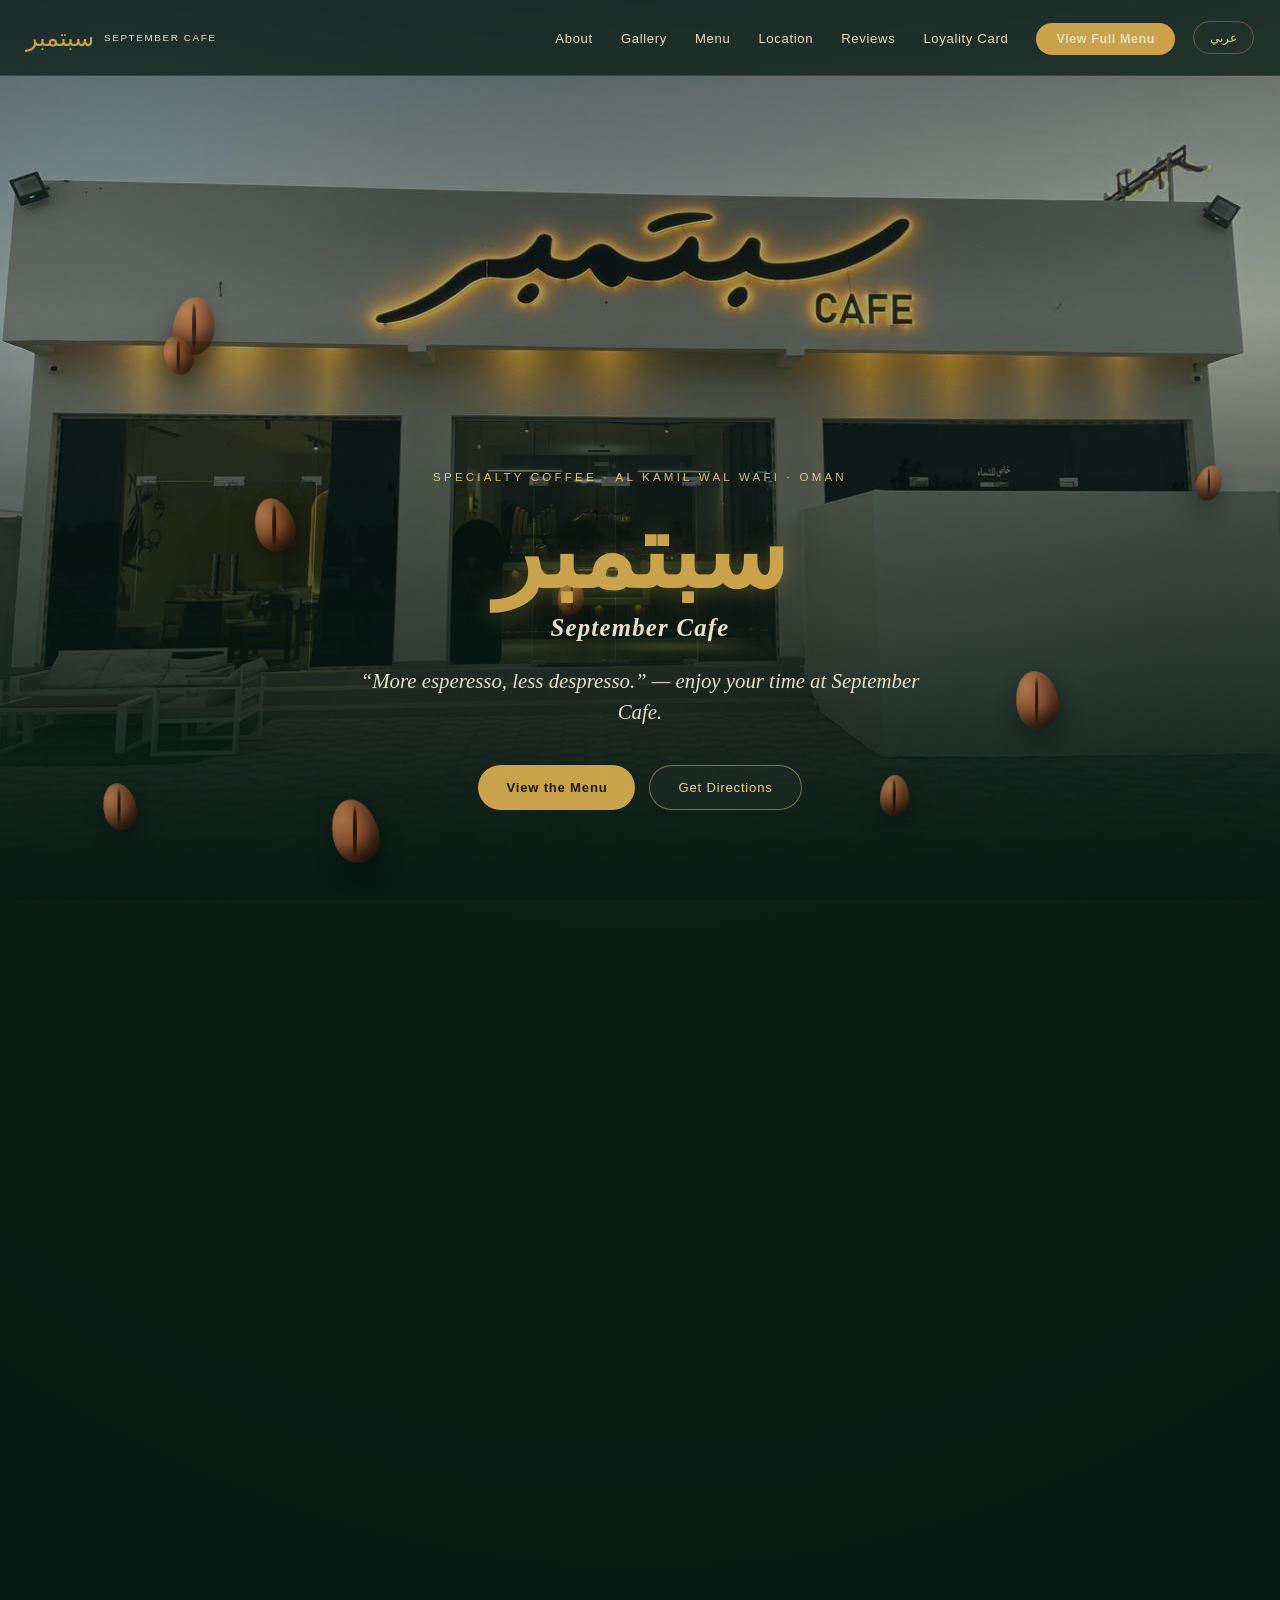
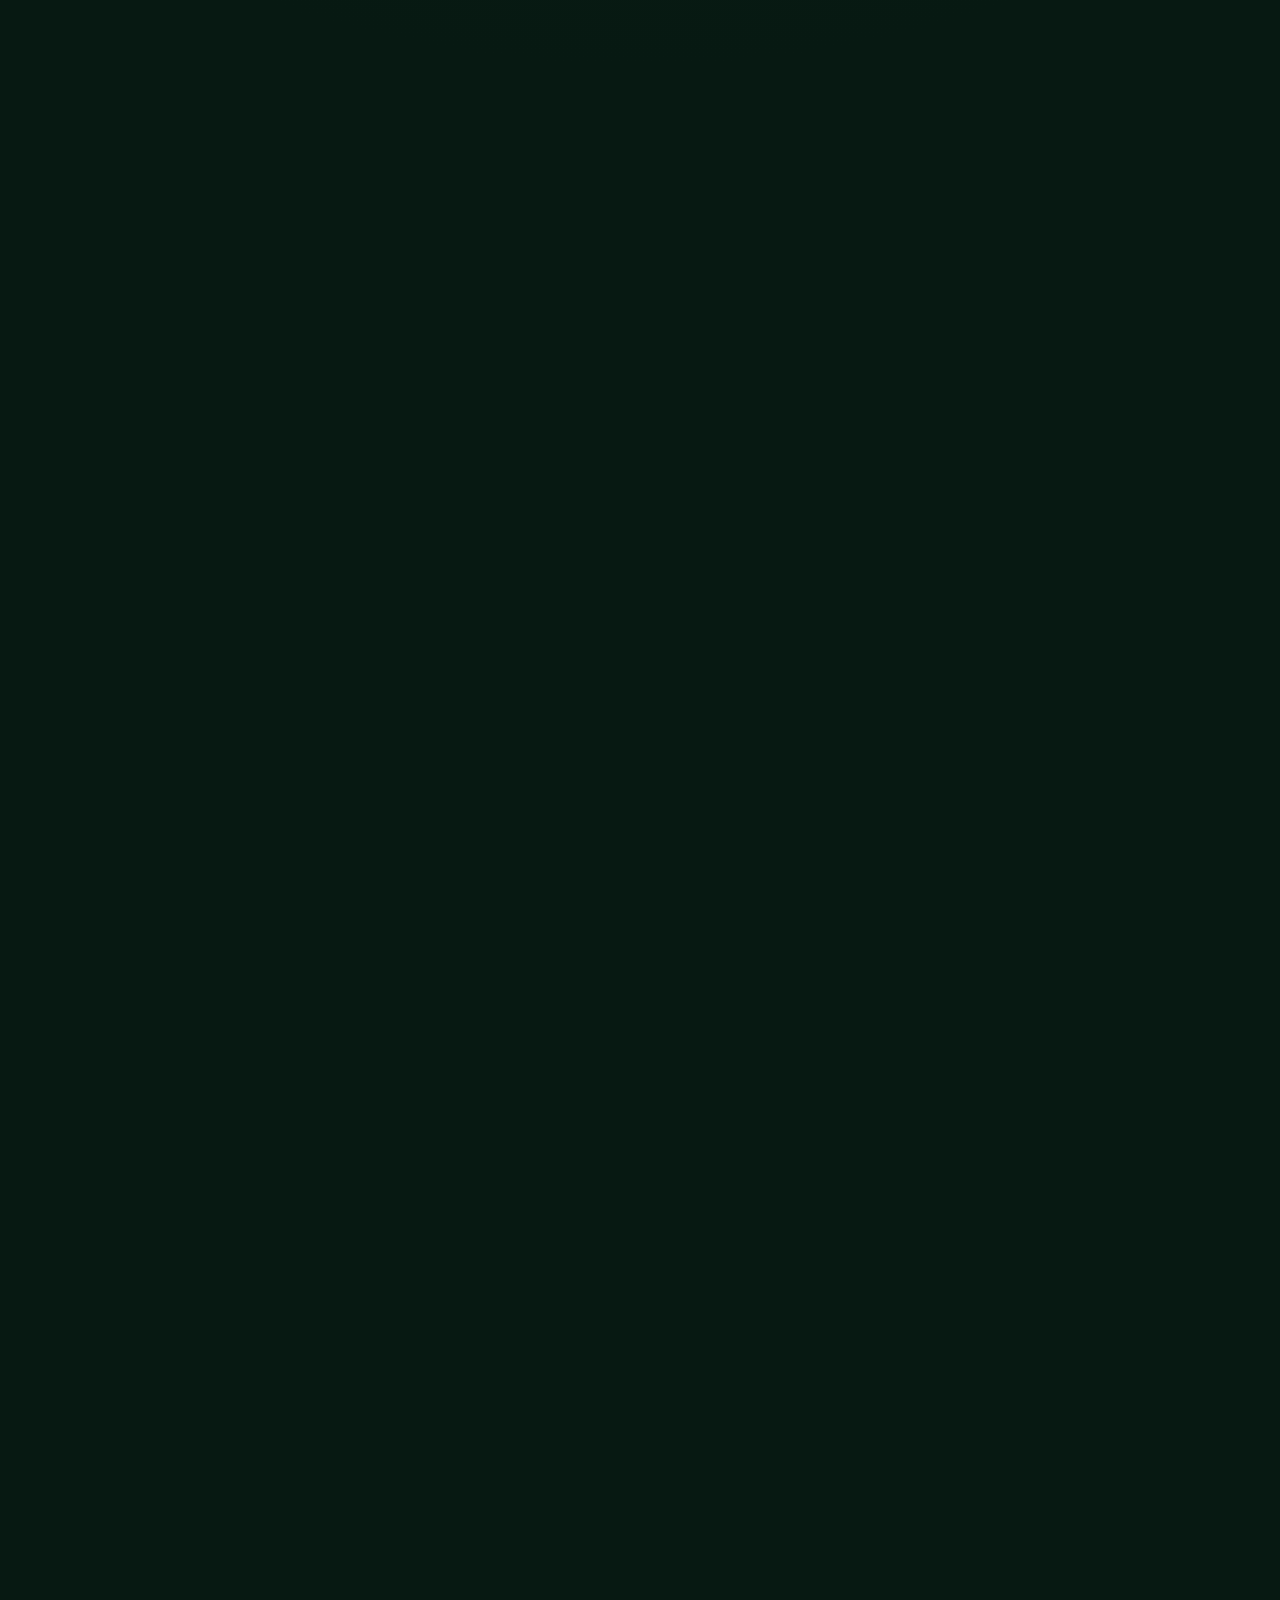
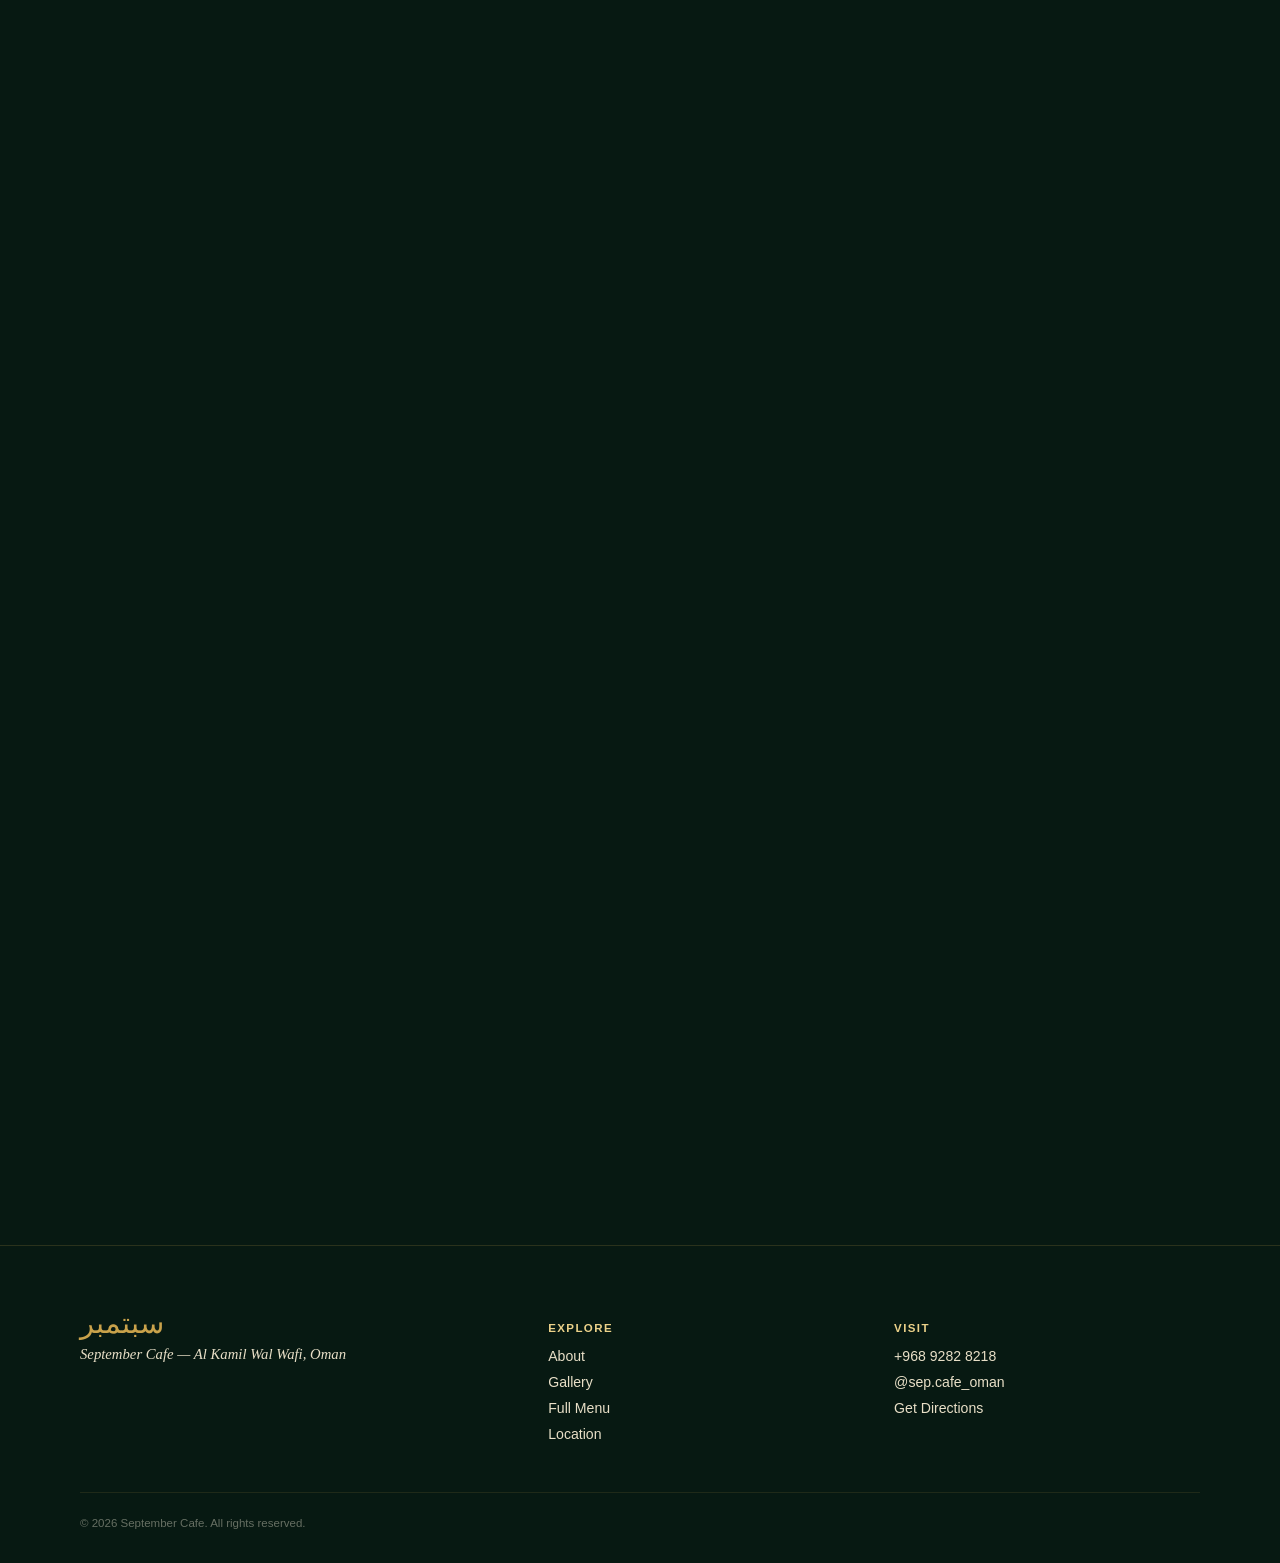
==== commit 8491dd3d: "made some changes on nav bar or linked  loyality card url" ====
--- a/index.html
+++ b/index.html
@@ -93,6 +93,7 @@
       <li><a href="#menu" data-en="Menu" data-ar="القائمة">Menu</a></li>
       <li><a href="#location" data-en="Location" data-ar="الموقع">Location</a></li>
       <li><a href="#reviews" data-en="Reviews" data-ar="التقييمات">Reviews</a></li>
+      <li><a href="https://sepcafe-loyality-card.netlify.app/" target="_blank" rel="noopener noreferrer" data-en="Loyality Card" data-ar="بطاقة الولاء">Loyality Card</a></li>
       <li><a class="nav-cta" href="menu.html" data-en="View Full Menu" data-ar="القائمة كاملة">View Full Menu</a></li>
     </ul>
     <button class="lang-toggle" id="langToggle" type="button" aria-label="Switch language / تبديل اللغة">عربي</button>
--- a/assets/css/style.css
+++ b/assets/css/style.css
@@ -61,10 +61,10 @@
 .nav-links a{ text-decoration:none; font-size:.82rem; letter-spacing:.05em; color:var(--parchment-dim); transition:color .25s; }
 .nav-links a:hover{ color:var(--gold-hi); }
 .nav-cta{
-  background:var(--gold); color:var(--espresso); padding:9px 20px; border-radius:100px;
+  background:var(--gold); color:var(--espresso); padding:9px 20px; border-radius:70px;
   font-weight:600; font-size:.78rem !important; letter-spacing:.03em;
 }
-.nav-cta:hover{ background:var(--gold-hi) !important; }
+.nav-cta:hover{ background:var(--gold-hi) !important; color:var(--pine) !important; transform:translateY(-2px); }
 .nav-toggle{
   display:none; background:none; border:1px solid rgba(201,162,75,.4); border-radius:8px;
   width:42px; height:42px; color:var(--gold-hi); cursor:pointer;
@@ -72,9 +72,10 @@
 @media(max-width:860px){
   .nav-links{
     position:fixed; inset:var(--nav-h) 0 0 0; flex-direction:column; align-items:flex-start;
-    padding:30px 26px; background:var(--pine-2); transform:translateX(100%);
+    padding:30px 26px; height:max-content; background-color:#123625d3; transform:translateX(100%);
     transition:transform .35s ease; gap:22px;
   }
+  .nav-group{ gap:12px; }
   .nav-links.open{ transform:translateX(0); }
   .nav-toggle{ display:block; }
 }
